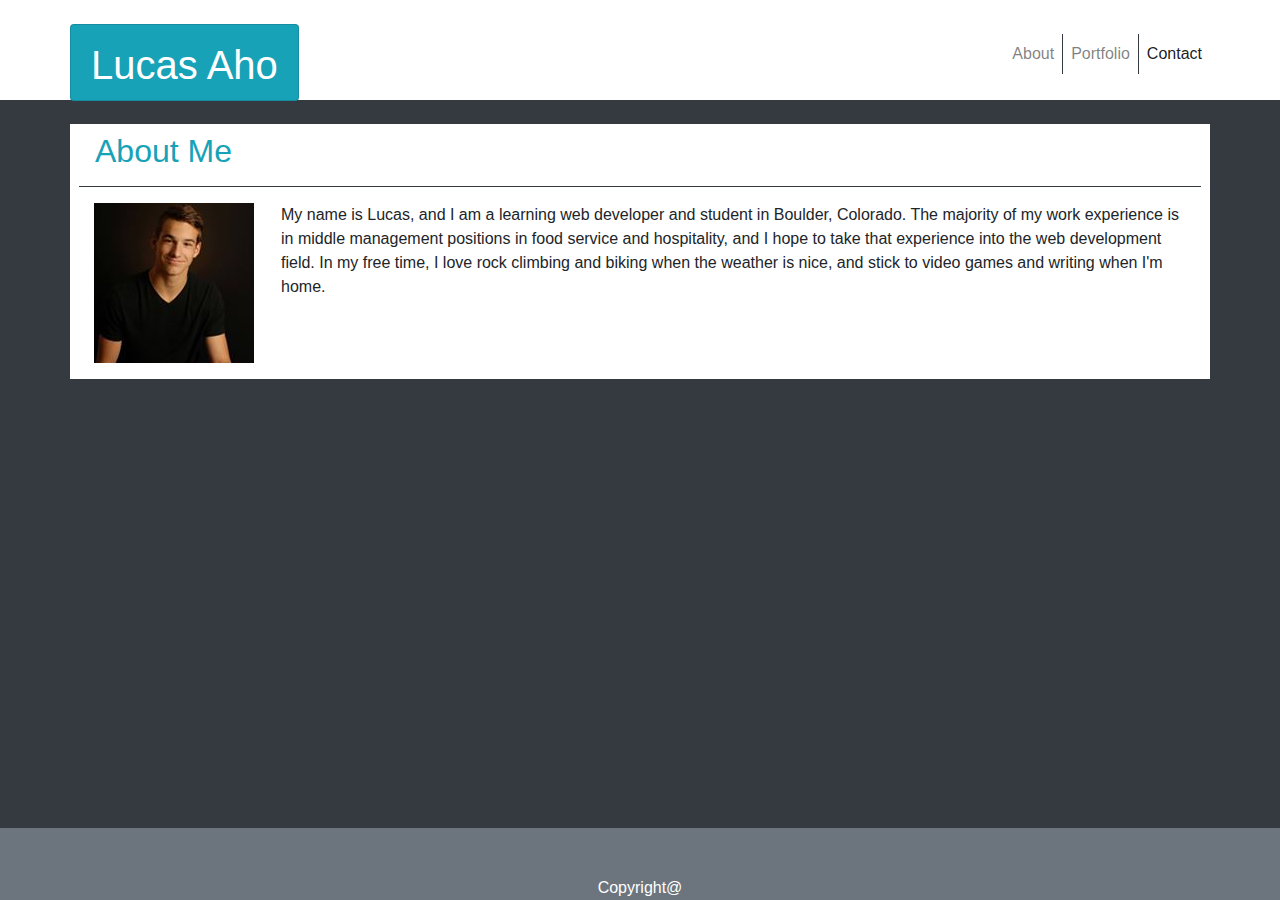
==== contact.html @ 8907283c "First commit" ====
<!DOCTYPE html>
<html lang= 'en'>

<head>
    <title>Contact</title>
    <meta charset="UTF-8">
    <!--Bootstrap link-->
    <link rel="stylesheet" href="https://stackpath.bootstrapcdn.com/bootstrap/4.3.1/css/bootstrap.min.css" integrity="sha384-ggOyR0iXCbMQv3Xipma34MD+dH/1fQ784/j6cY/iJTQUOhcWr7x9JvoRxT2MZw1T" crossorigin="anonymous">
</head>

<body class= "bg-dark">
    <!--Bootstrap navbar-->
    <nav class="navbar navbar-expand navbar-light bg-white pb-0" style="height: 100px;">
        <div class= "container p-0">
            <div class="card bg-info  mb-n3">
                <div class="card-body" style="height: 75px;">
                    <h1 class= "text-white mt-n1">Lucas Aho</h1>
                </div>
            </div>
            <div class="" id="navbarNavAltMarkup">
                <div class="navbar-nav">
                    <a class="nav-item nav-link border-right border-dark" href="index.html">About</a>
                    <a class="nav-item nav-link border-right border-dark" href="portfolio.html">Portfolio</a>
                    <a class="nav-item nav-link active" href="#">Contact<span class="sr-only">(current)</span></a>
                </div>
            </div>
        </div>
    </nav>

    <div class= "container bg-white mt-4 px-4">
        <div class="row py-2 pl-3 border-bottom border-dark text-info">
            <h2>About Me</h2>        
        </div>
        <div class="row py-3 ">
            <div class="col-2">
                <img src="assets\Lucas Senior Picture.jpg" alt="Profile Picture">
            </div>
            <div class="col">
                <article>My name is Lucas, and I am a learning web developer and student in Boulder, Colorado. 
                The majority of my work experience is in middle management positions in food service and hospitality, 
                and I hope to take that experience into the web development field. In my free time, I love rock climbing and biking when the weather is nice, 
                and stick to video games and writing when I'm home.
                </article>
            </div>
        </div>
    </div>

    
    <footer class= "bg-secondary fixed-bottom text-white pt-5">
        <div class="d-flex justify-content-center">Copyright@</div >
    </footer>
</body>

</html>
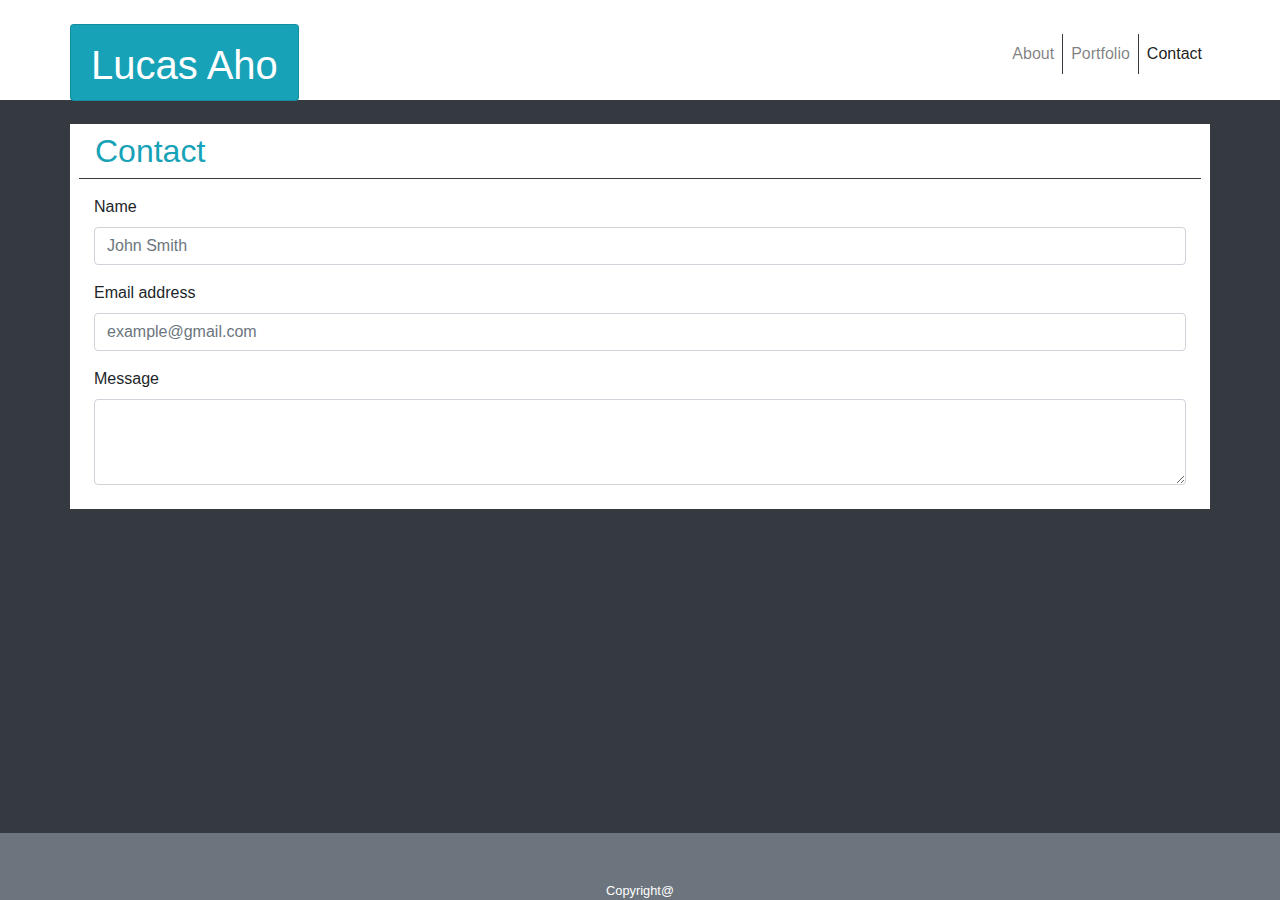
==== commit bf772133: "Finshed except some bugfixes" ====
--- a/contact.html
+++ b/contact.html
@@ -6,6 +6,7 @@
     <meta charset="UTF-8">
     <!--Bootstrap link-->
     <link rel="stylesheet" href="https://stackpath.bootstrapcdn.com/bootstrap/4.3.1/css/bootstrap.min.css" integrity="sha384-ggOyR0iXCbMQv3Xipma34MD+dH/1fQ784/j6cY/iJTQUOhcWr7x9JvoRxT2MZw1T" crossorigin="anonymous">
+<link rel="stylesheet" type="text/css" href="assets\style.css">
 </head>
 
 <body class= "bg-dark">
@@ -27,28 +28,33 @@
         </div>
     </nav>
 
-    <div class= "container bg-white mt-4 px-4">
-        <div class="row py-2 pl-3 border-bottom border-dark text-info">
-            <h2>About Me</h2>        
+    <div class= "container bg-white my-4 py-2 px-4">
+        <div class="row mb-3 pl-3 border-bottom border-dark text-info">
+            <h2>Contact</h2>    
         </div>
-        <div class="row py-3 ">
-            <div class="col-2">
-                <img src="assets\Lucas Senior Picture.jpg" alt="Profile Picture">
+        <form class=>
+            <div class="form-group">
+                <label for="exampleInputEmail1">Name</label>
+                <input type="name" class="form-control" placeholder="John Smith">
             </div>
-            <div class="col">
-                <article>My name is Lucas, and I am a learning web developer and student in Boulder, Colorado. 
-                The majority of my work experience is in middle management positions in food service and hospitality, 
-                and I hope to take that experience into the web development field. In my free time, I love rock climbing and biking when the weather is nice, 
-                and stick to video games and writing when I'm home.
-                </article>
+            <div class="form-group">
+                <label for="exampleInputEmail1">Email address</label>
+                <input type="email" class="form-control" id="exampleInputEmail1" aria-describedby="emailHelp" placeholder="example@gmail.com">
             </div>
-        </div>
+            <div class="form-group">
+                <label for="exampleFormControlTextarea1">Message</label>
+                <textarea class="form-control" id="exampleFormControlTextarea1" rows="3"></textarea>
+            </div>
+        </form>
     </div>
 
     
-    <footer class= "bg-secondary fixed-bottom text-white pt-5">
-        <div class="d-flex justify-content-center">Copyright@</div >
-    </footer>
+    <div class="container m-5">
+        <footer class= "bg-secondary fixed-bottom text-white pt-5">
+            <small class="d-flex justify-content-center">Copyright@</small>
+        </footer>
+    </div>
+
 </body>
 
 </html>